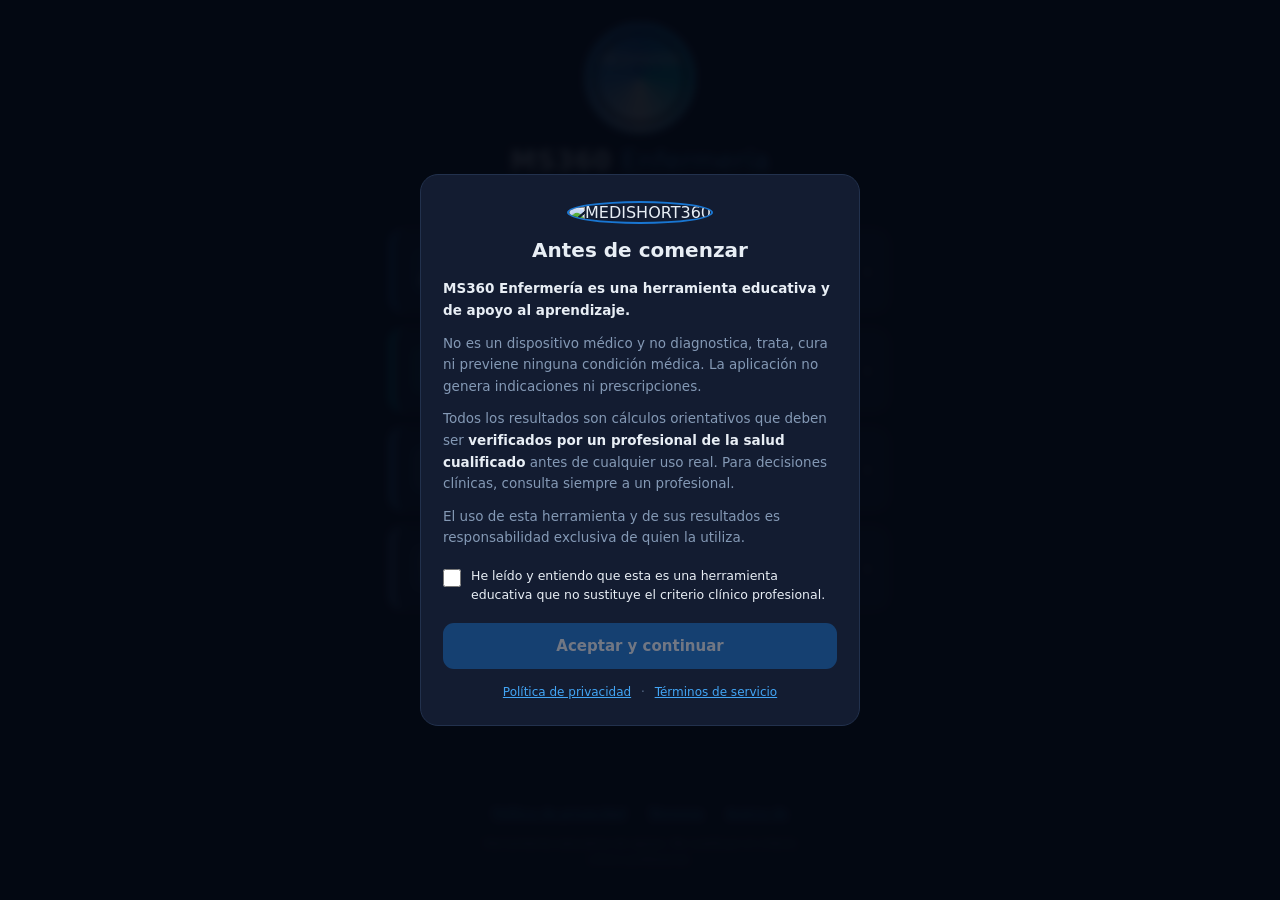
==== index.html @ 66e12395 "Add files via upload" ====
<!DOCTYPE html>
<html lang="es">
<head>
  <meta charset="UTF-8" />
  <meta name="viewport" content="width=device-width, initial-scale=1.0, maximum-scale=1.0, user-scalable=no, viewport-fit=cover" />
  <meta name="theme-color" content="#0a0f1d" />
  <title>MS360 Enfermería</title>
  <link rel="manifest" href="./manifest.json" />
  <link rel="icon" href="./icons/icon-192.png" />
  <link rel="apple-touch-icon" href="./icons/icon-192.png" />
  <link rel="stylesheet" href="./menu.css" />

  <!-- ═══ ESTILOS DEL GATE DE ACTIVACIÓN (app maestra) ═══ -->
  <style>
    #maestra-gate {
      display: none;
      position: fixed;
      inset: 0;
      z-index: 999999;
      background: radial-gradient(120% 90% at 50% -10%, #0f1729 0%, #0a0f1d 60%, #060912 100%);
      flex-direction: column;
      align-items: center;
      justify-content: center;
      padding: 24px;
      font-family: 'Segoe UI', system-ui, -apple-system, sans-serif;
      animation: maestraFadeIn 0.4s ease;
    }

    @keyframes maestraFadeIn {
      from { opacity: 0; transform: scale(1.02); }
      to   { opacity: 1; transform: scale(1); }
    }

    .maestra-card {
      width: 100%;
      max-width: 380px;
      background: #131c31;
      border: 1px solid #22314d;
      border-radius: 20px;
      padding: 34px 26px 28px;
      text-align: center;
      box-shadow: 0 0 40px rgba(25,118,210,0.12), 0 18px 50px rgba(0,0,0,0.55);
    }

    .maestra-logo-wrap {
      position: relative;
      width: 88px;
      height: 88px;
      margin: 0 auto 16px;
      display: grid;
      place-items: center;
    }
    .maestra-logo-ring {
      position: absolute;
      inset: -4px;
      border-radius: 50%;
      background: conic-gradient(#1976d2, #00cae0, #fff, #42a5f5, #1976d2);
      animation: maestraSpin 5s linear infinite;
      opacity: 0.9;
    }
    .maestra-logo {
      width: 82px;
      height: 82px;
      border-radius: 50%;
      object-fit: cover;
      position: relative;
      display: block;
      border: 3px solid #0a0f1d;
    }
    @keyframes maestraSpin {
      from { transform: rotate(0deg); }
      to   { transform: rotate(360deg); }
    }

    .maestra-title {
      font-size: 20px;
      font-weight: 700;
      color: #e8eef5;
      letter-spacing: 0.4px;
      margin: 0 0 3px;
    }
    .maestra-title span { color: #42a5f5; font-weight: 400; }

    .maestra-sub {
      font-size: 13px;
      color: #8499b5;
      margin: 0 0 26px;
      line-height: 1.5;
    }

    .maestra-label {
      font-size: 11px;
      font-weight: 600;
      color: #8499b5;
      letter-spacing: 1.2px;
      text-transform: uppercase;
      display: block;
      text-align: left;
      margin-bottom: 8px;
    }

    #maestra-input {
      width: 100%;
      background: #0f1729;
      border: 1.5px solid #22314d;
      border-radius: 10px;
      color: #00cae0;
      font-family: 'Courier New', monospace;
      font-size: 1.1rem;
      letter-spacing: 3px;
      text-align: center;
      padding: 13px 14px;
      outline: none;
      box-sizing: border-box;
      transition: border-color 0.2s, box-shadow 0.2s;
    }
    #maestra-input:focus {
      border-color: #1976d2;
      box-shadow: 0 0 0 3px rgba(25,118,210,0.18);
    }
    #maestra-input::placeholder {
      color: #3a4a68;
      letter-spacing: 2px;
      font-size: 0.9rem;
    }

    @keyframes maestraShake {
      0%,100% { transform: translateX(0); }
      20%     { transform: translateX(-6px); }
      40%     { transform: translateX(6px); }
      60%     { transform: translateX(-4px); }
      80%     { transform: translateX(4px); }
    }
    #maestra-input.shake {
      animation: maestraShake 0.4s ease;
      border-color: #ff6b81;
      box-shadow: 0 0 0 3px rgba(255,107,129,0.15);
    }

    #maestra-error {
      font-size: 12.5px;
      color: #ff6b81;
      margin: 9px 0 0;
      min-height: 17px;
      opacity: 0;
      transition: opacity 0.2s;
      font-weight: 600;
    }
    #maestra-error.visible { opacity: 1; }

    #maestra-btn {
      width: 100%;
      margin-top: 18px;
      padding: 14px;
      background: linear-gradient(135deg, #1976d2, #42a5f5);
      border: none;
      border-radius: 11px;
      color: #fff;
      font-size: 15px;
      font-weight: 700;
      letter-spacing: 0.4px;
      font-family: inherit;
      cursor: pointer;
      transition: opacity 0.2s, transform 0.12s;
    }
    #maestra-btn:active:not(:disabled) { transform: scale(0.98); }
    #maestra-btn:disabled { opacity: 0.55; cursor: progress; }

    .maestra-footer {
      margin-top: 20px;
      font-size: 11px;
      color: #5a6e8c;
      line-height: 1.5;
    }

    /* ── BOTÓN INSTALAR ── */
    #install-btn {
      display: none;
      position: fixed;
      bottom: 24px;
      left: 50%;
      transform: translateX(-50%);
      z-index: 9000;
      padding: 13px 28px;
      background: linear-gradient(135deg, #1976d2, #42a5f5);
      color: #fff;
      font-size: 14px;
      font-weight: 700;
      border: none;
      border-radius: 40px;
      box-shadow: 0 4px 20px rgba(25,118,210,0.45);
      cursor: pointer;
      white-space: nowrap;
      font-family: inherit;
    }
    #install-btn.visible { display: block; }
  </style>
</head>
<body>

  <!-- ══════════════════════════════════════════════════
       PANTALLA DE ACTIVACIÓN — bloquea TODA la app maestra
       Se muestra primero. Una vez activada, no vuelve a salir
       en este dispositivo (localStorage).
  ═══════════════════════════════════════════════════ -->
  <div id="maestra-gate">
    <div class="maestra-card">
      <div class="maestra-logo-wrap">
        <span class="maestra-logo-ring"></span>
        <img src="icons/logo-canal.png" alt="MEDISHORT360" class="maestra-logo" />
      </div>
      <h2 class="maestra-title">MS360 <span>Enfermería</span></h2>
      <p class="maestra-sub">Ingresa tu código de activación para acceder a las calculadoras.</p>

      <label class="maestra-label" for="maestra-input">Código de activación</label>
      <input
        type="text"
        id="maestra-input"
        maxlength="40"
        autocomplete="off"
        autocorrect="off"
        spellcheck="false"
        placeholder="XXXX-XXXX-XXXX"
      />
      <div id="maestra-error"></div>

      <button id="maestra-btn">Activar</button>

      <div class="maestra-footer">
        📺 Canal MEDISHORT360 · Calculadoras clínicas<br/>
        La activación se guarda en este dispositivo
      </div>
    </div>
  </div>

  <!-- ══════════════ APP ORIGINAL (sin modificar) ══════════════ -->

  <!-- DISCLAIMER PRIMER ARRANQUE -->
  <div class="disclaimer-overlay" id="disclaimer" hidden>
    <div class="disclaimer-card">
      <div class="disclaimer-logo">
        <img src="icons/logo-canal.png" alt="MEDISHORT360" />
      </div>
      <h2 class="disclaimer-title">Antes de comenzar</h2>
      <div class="disclaimer-body">
        <p><strong>MS360 Enfermería es una herramienta educativa y de apoyo al aprendizaje.</strong></p>
        <p>No es un dispositivo médico y no diagnostica, trata, cura ni previene ninguna condición médica. La aplicación no genera indicaciones ni prescripciones.</p>
        <p>Todos los resultados son cálculos orientativos que deben ser <strong>verificados por un profesional de la salud cualificado</strong> antes de cualquier uso real. Para decisiones clínicas, consulta siempre a un profesional.</p>
        <p>El uso de esta herramienta y de sus resultados es responsabilidad exclusiva de quien la utiliza.</p>
      </div>
      <label class="disclaimer-check">
        <input type="checkbox" id="disclaimer-accept-check" />
        <span>He leído y entiendo que esta es una herramienta educativa que no sustituye el criterio clínico profesional.</span>
      </label>
      <button class="disclaimer-btn" id="disclaimer-btn" disabled>Aceptar y continuar</button>
      <div class="disclaimer-links">
        <a href="privacidad/index.html" target="_blank">Política de privacidad</a>
        <span>·</span>
        <a href="terminos/index.html" target="_blank">Términos de servicio</a>
      </div>
    </div>
  </div>

  <main class="menu" id="menu">

    <header class="brand">
      <div class="brand-mark">
        <span class="logo-ring-spin"></span>
        <span class="logo-ring-pulse"></span>
        <img src="icons/logo-canal.png" alt="MEDISHORT360" class="brand-logo" />
      </div>
      <h1 class="brand-title">MS360 <span>Enfermería</span></h1>
      <p class="brand-sub">Calculadoras clínicas · MEDISHORT360</p>
    </header>

    <section class="grid" aria-label="Calculadoras disponibles">

      <!-- GRATIS: Porcentaje -->
      <button class="tool" data-app="porcentaje" style="--c:#1976d2">
        <span class="tool-icon">💉</span>
        <span class="tool-body">
          <span class="tool-name">Conversión de %</span>
          <span class="tool-desc">Porcentaje a mg/mL y dosis</span>
        </span>
        <span class="tool-go">›</span>
      </button>

      <!-- GRATIS: Dosis y Flujo -->
      <button class="tool" data-app="dosisflujo" style="--c:#00cae0">
        <span class="tool-icon">💧</span>
        <span class="tool-body">
          <span class="tool-name">Dosis y Goteo</span>
          <span class="tool-desc">Dosis en mL · goteo · flujo IV</span>
        </span>
        <span class="tool-go">›</span>
      </button>

      <!-- PREMIUM: ASPA -->
      <button class="tool locked" data-app="aspa" data-premium="1" style="--c:#42a5f5">
        <span class="tool-icon">⚗️</span>
        <span class="tool-body">
          <span class="tool-name">Regla del Aspa <span class="badge-pro">PRO</span></span>
          <span class="tool-desc">Diluciones por concentración</span>
        </span>
        <span class="tool-go">›</span>
      </button>

      <!-- PREMIUM: UCI -->
      <button class="tool locked" data-app="uci" data-premium="1" style="--c:#5e9be6">
        <span class="tool-icon">🫀</span>
        <span class="tool-body">
          <span class="tool-name">UCI: Balance + Antropometría <span class="badge-pro">PRO</span></span>
          <span class="tool-desc">Balance hídrico y cálculos antropométricos</span>
        </span>
        <span class="tool-go">›</span>
      </button>

    </section>

    <footer class="menu-foot">
      <button class="foot-link" id="open-privacy">Política de privacidad</button>
      <span class="foot-sep">·</span>
      <button class="foot-link" id="open-terms">Términos</button>
      <span class="foot-sep">·</span>
      <button class="foot-link" id="open-about">Acerca de</button>
      <p class="foot-disclaimer">Herramienta educativa de apoyo. No sustituye el criterio clínico profesional.</p>
    </footer>

  </main>

  <!-- VISTA DE CALCULADORA (iframe aislado) -->
  <section class="viewer" id="viewer" hidden>
    <header class="viewer-bar">
      <button class="back-btn" id="back-btn">‹ Inicio</button>
      <span class="viewer-title" id="viewer-title">—</span>
      <span class="viewer-spacer"></span>
    </header>
    <iframe class="viewer-frame" id="viewer-frame" title="Calculadora" referrerpolicy="no-referrer"></iframe>
  </section>

  <!-- BOTÓN INSTALAR APP -->
  <button id="install-btn">🩺 Instalar app</button>

  <script src="./menu.js"></script>

  <!-- Lógica del botón Instalar (PWA) — no toca menu.js -->
  <script>
    (function () {
      let promptInstalar = null;
      const btn = document.getElementById('install-btn');

      window.addEventListener('beforeinstallprompt', (e) => {
        e.preventDefault();
        promptInstalar = e;
        if (btn) btn.classList.add('visible');
      });

      window.addEventListener('appinstalled', () => {
        if (btn) btn.classList.remove('visible');
        promptInstalar = null;
      });

      if (btn) {
        btn.addEventListener('click', async () => {
          if (!promptInstalar) return;
          promptInstalar.prompt();
          await promptInstalar.userChoice;
          promptInstalar = null;
          btn.classList.remove('visible');
        });
      }
    })();
  </script>

  <!-- Script de activación Firebase (módulo ES) -->
  <script type="module" src="./activacion.js"></script>
</body>
</html>
---- menu.css ----
:root {
  --bg:        #0a0f1d;
  --bg-soft:   #0f1729;
  --card:      #131c31;
  --card-hi:   #182338;
  --blue:      #1976d2;
  --blue-lt:   #42a5f5;
  --cyan:      #00cae0;
  --white:     #e8eef5;
  --muted:     #8499b5;
  --dim:       #5a6e8c;
  --border:    #22314d;
  --pro:       #f0b429;
  --font:      'Segoe UI', system-ui, -apple-system, sans-serif;
}

* { margin: 0; padding: 0; box-sizing: border-box; -webkit-tap-highlight-color: transparent; }

html, body {
  height: 100%;
  background: var(--bg);
  color: var(--white);
  font-family: var(--font);
  overscroll-behavior: none;
}

/* ============ MENÚ ============ */
.menu {
  min-height: 100dvh;
  max-width: 540px;
  margin: 0 auto;
  padding: calc(env(safe-area-inset-top) + 28px) 20px 32px;
  display: flex;
  flex-direction: column;
}

/* Marca / header */
.brand {
  text-align: center;
  margin-bottom: 32px;
}

.brand-mark {
  position: relative;
  width: 100px;
  height: 100px;
  margin: 0 auto 18px;
  display: inline-grid;
  place-items: center;
}

.logo-ring-spin {
  position: absolute;
  inset: -5px;
  border-radius: 50%;
  background: conic-gradient(var(--blue), var(--cyan), #fff, var(--blue-lt), var(--blue));
  animation: spin-slow 5s linear infinite;
  opacity: 0.9;
}

.logo-ring-pulse {
  position: absolute;
  inset: -5px;
  border-radius: 50%;
  border: 2px solid var(--blue-lt);
  animation: pulse-ring 2.2s ease-out infinite;
}

.brand-logo {
  width: 94px;
  height: 94px;
  border-radius: 50%;
  object-fit: cover;
  position: relative;
  display: block;
  border: 3px solid var(--bg);
  animation: float 4s ease-in-out infinite;
}

@keyframes spin-slow {
  from { transform: rotate(0deg); }
  to   { transform: rotate(360deg); }
}

@keyframes pulse-ring {
  0%   { opacity: 0.7; transform: scale(1); }
  100% { opacity: 0;   transform: scale(1.38); }
}

@keyframes float {
  0%, 100% { transform: translateY(0); }
  50%      { transform: translateY(-8px); }
}

.brand-title {
  font-size: 26px;
  font-weight: 700;
  letter-spacing: 0.5px;
}
.brand-title span { color: var(--blue-lt); font-weight: 400; }

.brand-sub {
  font-size: 12.5px;
  color: var(--muted);
  margin-top: 5px;
  letter-spacing: 0.3px;
}

/* Grid de herramientas */
.grid {
  display: flex;
  flex-direction: column;
  gap: 13px;
  flex: 1;
}

.tool {
  display: flex;
  align-items: center;
  gap: 15px;
  width: 100%;
  background: var(--card);
  border: 1px solid var(--border);
  border-left: 4px solid var(--c);
  border-radius: 16px;
  padding: 17px 16px;
  cursor: pointer;
  text-align: left;
  color: var(--white);
  font-family: inherit;
  transition: background 0.18s ease, transform 0.12s ease, border-color 0.18s ease;
}

.tool:active {
  transform: scale(0.985);
  background: var(--card-hi);
}

@media (hover: hover) {
  .tool:hover { background: var(--card-hi); border-color: var(--c); }
}

.tool-icon {
  font-size: 27px;
  width: 50px;
  height: 50px;
  flex-shrink: 0;
  display: grid;
  place-items: center;
  background: color-mix(in srgb, var(--c) 16%, transparent);
  border-radius: 12px;
}

.tool-body {
  flex: 1;
  display: flex;
  flex-direction: column;
  gap: 3px;
  min-width: 0;
}

.tool-name {
  font-size: 15.5px;
  font-weight: 600;
  display: flex;
  align-items: center;
  gap: 7px;
  flex-wrap: wrap;
}

.tool-desc {
  font-size: 12.5px;
  color: var(--muted);
  line-height: 1.3;
}

.tool-go {
  font-size: 26px;
  color: var(--dim);
  font-weight: 300;
  flex-shrink: 0;
}

.badge-pro {
  font-size: 9.5px;
  font-weight: 800;
  letter-spacing: 0.6px;
  color: #1a1200;
  background: var(--pro);
  padding: 2px 7px;
  border-radius: 6px;
}

/* Footer */
.menu-foot {
  margin-top: 28px;
  text-align: center;
}

.foot-link {
  background: none;
  border: none;
  color: var(--blue-lt);
  font-size: 12.5px;
  font-family: inherit;
  cursor: pointer;
  padding: 4px;
  text-decoration: underline;
  text-underline-offset: 2px;
}

.foot-sep { color: var(--dim); font-size: 12px; }

.foot-disclaimer {
  font-size: 11px;
  color: var(--dim);
  margin-top: 12px;
  line-height: 1.45;
  max-width: 320px;
  margin-left: auto;
  margin-right: auto;
}

/* ============ VISOR (iframe) ============ */
.viewer {
  position: fixed;
  inset: 0;
  z-index: 100;
  display: flex;
  flex-direction: column;
  background: var(--bg);
}

.viewer[hidden] { display: none; }

.viewer-bar {
  display: flex;
  align-items: center;
  gap: 10px;
  padding: calc(env(safe-area-inset-top) + 8px) 12px 8px;
  background: var(--bg-soft);
  border-bottom: 1px solid var(--border);
  flex-shrink: 0;
}

.back-btn {
  background: var(--blue);
  color: #fff;
  border: none;
  border-radius: 9px;
  padding: 9px 15px 9px 11px;
  font-size: 14.5px;
  font-weight: 600;
  font-family: inherit;
  cursor: pointer;
}
.back-btn:active { background: var(--blue-lt); }

.viewer-title {
  font-size: 14px;
  font-weight: 600;
  color: var(--muted);
}

.viewer-spacer { flex: 1; }

.viewer-frame {
  flex: 1 1 auto;
  width: 100%;
  height: 100%;
  min-height: 0;
  border: none;
  background: var(--bg);
}

/* Accesibilidad */
.tool:focus-visible,
.back-btn:focus-visible,
.foot-link:focus-visible {
  outline: 2px solid var(--blue-lt);
  outline-offset: 2px;
}

@media (prefers-reduced-motion: reduce) {
  .logo-ring-spin,
  .logo-ring-pulse,
  .brand-logo { animation: none; }
  .tool { transition: none; }
}

/* ============ DISCLAIMER PRIMER ARRANQUE ============ */
.disclaimer-overlay {
  position: fixed;
  inset: 0;
  z-index: 500;
  background: rgba(4, 8, 18, 0.92);
  backdrop-filter: blur(4px);
  display: flex;
  align-items: center;
  justify-content: center;
  padding: 20px;
  overflow-y: auto;
}

.disclaimer-overlay[hidden] { display: none; }

.disclaimer-card {
  background: var(--card);
  border: 1px solid var(--border);
  border-radius: 18px;
  max-width: 440px;
  width: 100%;
  padding: 26px 22px;
  margin: auto;
}

.disclaimer-logo {
  text-align: center;
  margin-bottom: 14px;
}
.disclaimer-logo img {
  width: 64px;
  height: 64px;
  border-radius: 50%;
  border: 2px solid var(--blue);
}

.disclaimer-title {
  text-align: center;
  font-size: 20px;
  font-weight: 700;
  margin-bottom: 16px;
  color: var(--white);
}

.disclaimer-body p {
  font-size: 13.5px;
  color: var(--muted);
  margin-bottom: 11px;
  line-height: 1.6;
}
.disclaimer-body strong { color: var(--white); }

.disclaimer-check {
  display: flex;
  align-items: flex-start;
  gap: 10px;
  margin: 18px 0;
  cursor: pointer;
  font-size: 12.5px;
  color: var(--text);
  line-height: 1.5;
}
.disclaimer-check input {
  margin-top: 2px;
  width: 18px;
  height: 18px;
  flex-shrink: 0;
  accent-color: var(--blue);
}

.disclaimer-btn {
  width: 100%;
  padding: 14px;
  border: none;
  border-radius: 11px;
  background: var(--blue);
  color: #fff;
  font-size: 15px;
  font-weight: 700;
  font-family: inherit;
  cursor: pointer;
  transition: opacity 0.2s ease;
}
.disclaimer-btn:disabled {
  opacity: 0.4;
  cursor: not-allowed;
}

.disclaimer-links {
  text-align: center;
  margin-top: 16px;
  font-size: 12px;
}
.disclaimer-links a { color: var(--blue-lt); text-decoration: underline; }
.disclaimer-links span { color: var(--dim); margin: 0 6px; }
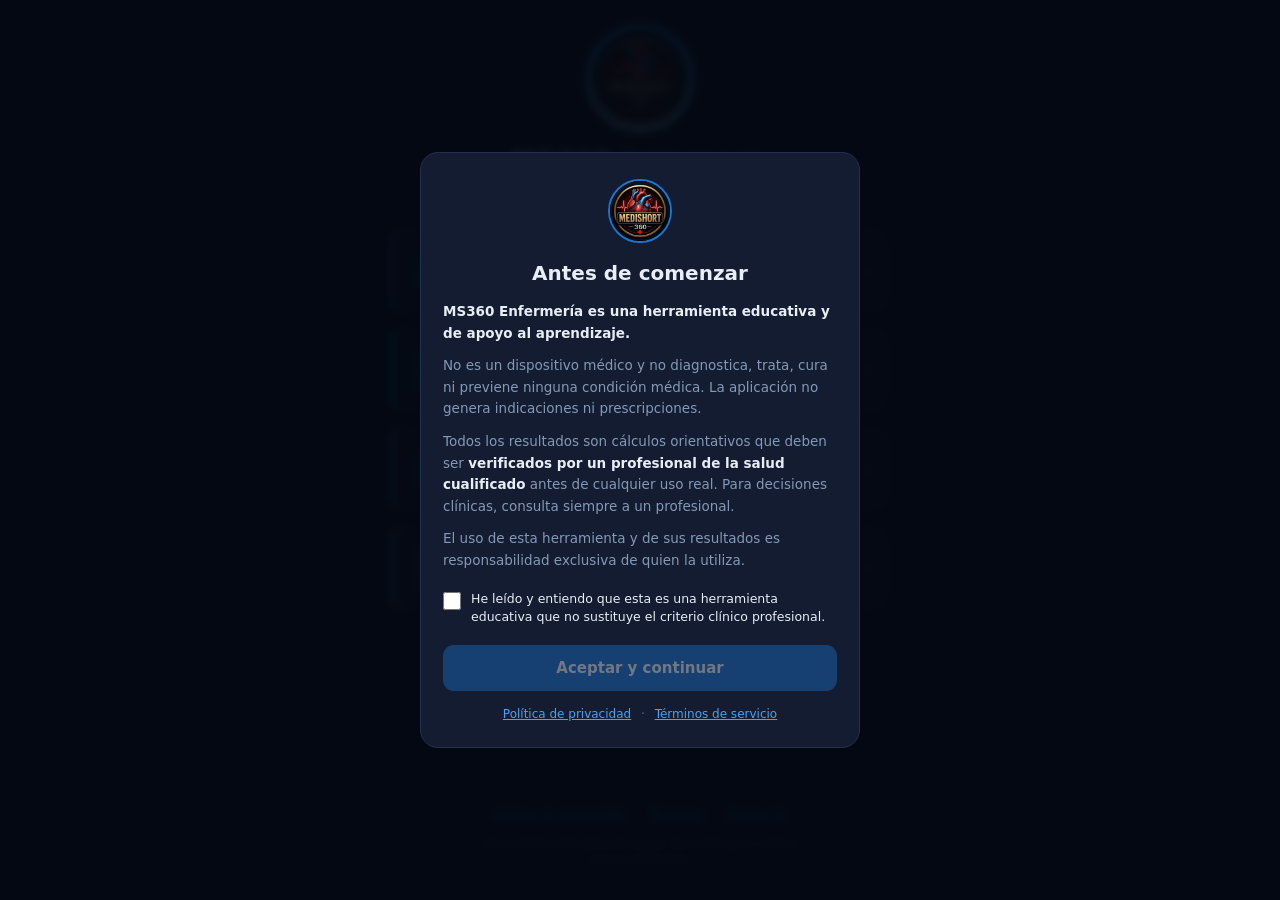
==== commit f019fd9a: "Eliminar sistema de licencias por códigos y preparar para Google Play La app pasa a venderse como ap" ====
--- a/index.html
+++ b/index.html
@@ -10,170 +10,8 @@
   <link rel="apple-touch-icon" href="./icons/icon-192.png" />
   <link rel="stylesheet" href="./menu.css" />
 
-  <!-- ═══ ESTILOS DEL GATE DE ACTIVACIÓN (app maestra) ═══ -->
   <style>
-    #maestra-gate {
-      display: none;
-      position: fixed;
-      inset: 0;
-      z-index: 999999;
-      background: radial-gradient(120% 90% at 50% -10%, #0f1729 0%, #0a0f1d 60%, #060912 100%);
-      flex-direction: column;
-      align-items: center;
-      justify-content: center;
-      padding: 24px;
-      font-family: 'Segoe UI', system-ui, -apple-system, sans-serif;
-      animation: maestraFadeIn 0.4s ease;
-    }
-
-    @keyframes maestraFadeIn {
-      from { opacity: 0; transform: scale(1.02); }
-      to   { opacity: 1; transform: scale(1); }
-    }
-
-    .maestra-card {
-      width: 100%;
-      max-width: 380px;
-      background: #131c31;
-      border: 1px solid #22314d;
-      border-radius: 20px;
-      padding: 34px 26px 28px;
-      text-align: center;
-      box-shadow: 0 0 40px rgba(25,118,210,0.12), 0 18px 50px rgba(0,0,0,0.55);
-    }
-
-    .maestra-logo-wrap {
-      position: relative;
-      width: 88px;
-      height: 88px;
-      margin: 0 auto 16px;
-      display: grid;
-      place-items: center;
-    }
-    .maestra-logo-ring {
-      position: absolute;
-      inset: -4px;
-      border-radius: 50%;
-      background: conic-gradient(#1976d2, #00cae0, #fff, #42a5f5, #1976d2);
-      animation: maestraSpin 5s linear infinite;
-      opacity: 0.9;
-    }
-    .maestra-logo {
-      width: 82px;
-      height: 82px;
-      border-radius: 50%;
-      object-fit: cover;
-      position: relative;
-      display: block;
-      border: 3px solid #0a0f1d;
-    }
-    @keyframes maestraSpin {
-      from { transform: rotate(0deg); }
-      to   { transform: rotate(360deg); }
-    }
-
-    .maestra-title {
-      font-size: 20px;
-      font-weight: 700;
-      color: #e8eef5;
-      letter-spacing: 0.4px;
-      margin: 0 0 3px;
-    }
-    .maestra-title span { color: #42a5f5; font-weight: 400; }
-
-    .maestra-sub {
-      font-size: 13px;
-      color: #8499b5;
-      margin: 0 0 26px;
-      line-height: 1.5;
-    }
-
-    .maestra-label {
-      font-size: 11px;
-      font-weight: 600;
-      color: #8499b5;
-      letter-spacing: 1.2px;
-      text-transform: uppercase;
-      display: block;
-      text-align: left;
-      margin-bottom: 8px;
-    }
-
-    #maestra-input {
-      width: 100%;
-      background: #0f1729;
-      border: 1.5px solid #22314d;
-      border-radius: 10px;
-      color: #00cae0;
-      font-family: 'Courier New', monospace;
-      font-size: 1.1rem;
-      letter-spacing: 3px;
-      text-align: center;
-      padding: 13px 14px;
-      outline: none;
-      box-sizing: border-box;
-      transition: border-color 0.2s, box-shadow 0.2s;
-    }
-    #maestra-input:focus {
-      border-color: #1976d2;
-      box-shadow: 0 0 0 3px rgba(25,118,210,0.18);
-    }
-    #maestra-input::placeholder {
-      color: #3a4a68;
-      letter-spacing: 2px;
-      font-size: 0.9rem;
-    }
-
-    @keyframes maestraShake {
-      0%,100% { transform: translateX(0); }
-      20%     { transform: translateX(-6px); }
-      40%     { transform: translateX(6px); }
-      60%     { transform: translateX(-4px); }
-      80%     { transform: translateX(4px); }
-    }
-    #maestra-input.shake {
-      animation: maestraShake 0.4s ease;
-      border-color: #ff6b81;
-      box-shadow: 0 0 0 3px rgba(255,107,129,0.15);
-    }
-
-    #maestra-error {
-      font-size: 12.5px;
-      color: #ff6b81;
-      margin: 9px 0 0;
-      min-height: 17px;
-      opacity: 0;
-      transition: opacity 0.2s;
-      font-weight: 600;
-    }
-    #maestra-error.visible { opacity: 1; }
-
-    #maestra-btn {
-      width: 100%;
-      margin-top: 18px;
-      padding: 14px;
-      background: linear-gradient(135deg, #1976d2, #42a5f5);
-      border: none;
-      border-radius: 11px;
-      color: #fff;
-      font-size: 15px;
-      font-weight: 700;
-      letter-spacing: 0.4px;
-      font-family: inherit;
-      cursor: pointer;
-      transition: opacity 0.2s, transform 0.12s;
-    }
-    #maestra-btn:active:not(:disabled) { transform: scale(0.98); }
-    #maestra-btn:disabled { opacity: 0.55; cursor: progress; }
-
-    .maestra-footer {
-      margin-top: 20px;
-      font-size: 11px;
-      color: #5a6e8c;
-      line-height: 1.5;
-    }
-
-    /* ── BOTÓN INSTALAR ── */
+    /* ── BOTÓN INSTALAR (solo PWA en navegador) ── */
     #install-btn {
       display: none;
       position: fixed;
@@ -198,43 +36,6 @@
 </head>
 <body>
 
-  <!-- ══════════════════════════════════════════════════
-       PANTALLA DE ACTIVACIÓN — bloquea TODA la app maestra
-       Se muestra primero. Una vez activada, no vuelve a salir
-       en este dispositivo (localStorage).
-  ═══════════════════════════════════════════════════ -->
-  <div id="maestra-gate">
-    <div class="maestra-card">
-      <div class="maestra-logo-wrap">
-        <span class="maestra-logo-ring"></span>
-        <img src="icons/logo-canal.png" alt="MEDISHORT360" class="maestra-logo" />
-      </div>
-      <h2 class="maestra-title">MS360 <span>Enfermería</span></h2>
-      <p class="maestra-sub">Ingresa tu código de activación para acceder a las calculadoras.</p>
-
-      <label class="maestra-label" for="maestra-input">Código de activación</label>
-      <input
-        type="text"
-        id="maestra-input"
-        maxlength="40"
-        autocomplete="off"
-        autocorrect="off"
-        spellcheck="false"
-        placeholder="XXXX-XXXX-XXXX"
-      />
-      <div id="maestra-error"></div>
-
-      <button id="maestra-btn">Activar</button>
-
-      <div class="maestra-footer">
-        📺 Canal MEDISHORT360 · Calculadoras clínicas<br/>
-        La activación se guarda en este dispositivo
-      </div>
-    </div>
-  </div>
-
-  <!-- ══════════════ APP ORIGINAL (sin modificar) ══════════════ -->
-
   <!-- DISCLAIMER PRIMER ARRANQUE -->
   <div class="disclaimer-overlay" id="disclaimer" hidden>
     <div class="disclaimer-card">
@@ -254,9 +55,9 @@
       </label>
       <button class="disclaimer-btn" id="disclaimer-btn" disabled>Aceptar y continuar</button>
       <div class="disclaimer-links">
-        <a href="privacidad/index.html" target="_blank">Política de privacidad</a>
+        <a href="./privacidad/index.html">Política de privacidad</a>
         <span>·</span>
-        <a href="terminos/index.html" target="_blank">Términos de servicio</a>
+        <a href="./terminos/index.html">Términos de servicio</a>
       </div>
     </div>
   </div>
@@ -275,7 +76,7 @@
 
     <section class="grid" aria-label="Calculadoras disponibles">
 
-      <!-- GRATIS: Porcentaje -->
+      <!-- Porcentaje -->
       <button class="tool" data-app="porcentaje" style="--c:#1976d2">
         <span class="tool-icon">💉</span>
         <span class="tool-body">
@@ -285,7 +86,7 @@
         <span class="tool-go">›</span>
       </button>
 
-      <!-- GRATIS: Dosis y Flujo -->
+      <!-- Dosis y Flujo -->
       <button class="tool" data-app="dosisflujo" style="--c:#00cae0">
         <span class="tool-icon">💧</span>
         <span class="tool-body">
@@ -295,21 +96,21 @@
         <span class="tool-go">›</span>
       </button>
 
-      <!-- PREMIUM: ASPA -->
-      <button class="tool locked" data-app="aspa" data-premium="1" style="--c:#42a5f5">
+      <!-- ASPA -->
+      <button class="tool" data-app="aspa" style="--c:#42a5f5">
         <span class="tool-icon">⚗️</span>
         <span class="tool-body">
-          <span class="tool-name">Regla del Aspa <span class="badge-pro">PRO</span></span>
+          <span class="tool-name">Regla del Aspa</span>
           <span class="tool-desc">Diluciones por concentración</span>
         </span>
         <span class="tool-go">›</span>
       </button>
 
-      <!-- PREMIUM: UCI -->
-      <button class="tool locked" data-app="uci" data-premium="1" style="--c:#5e9be6">
+      <!-- UCI -->
+      <button class="tool" data-app="uci" style="--c:#5e9be6">
         <span class="tool-icon">🫀</span>
         <span class="tool-body">
-          <span class="tool-name">UCI: Balance + Antropometría <span class="badge-pro">PRO</span></span>
+          <span class="tool-name">UCI: Balance + Antropometría</span>
           <span class="tool-desc">Balance hídrico y cálculos antropométricos</span>
         </span>
         <span class="tool-go">›</span>
@@ -371,8 +172,5 @@
       }
     })();
   </script>
-
-  <!-- Script de activación Firebase (módulo ES) -->
-  <script type="module" src="./activacion.js"></script>
 </body>
 </html>
--- a/menu.css
+++ b/menu.css
@@ -10,7 +10,6 @@
   --muted:     #8499b5;
   --dim:       #5a6e8c;
   --border:    #22314d;
-  --pro:       #f0b429;
   --font:      'Segoe UI', system-ui, -apple-system, sans-serif;
 }
 
@@ -179,16 +178,6 @@
   color: var(--dim);
   font-weight: 300;
   flex-shrink: 0;
-}
-
-.badge-pro {
-  font-size: 9.5px;
-  font-weight: 800;
-  letter-spacing: 0.6px;
-  color: #1a1200;
-  background: var(--pro);
-  padding: 2px 7px;
-  border-radius: 6px;
 }
 
 /* Footer */
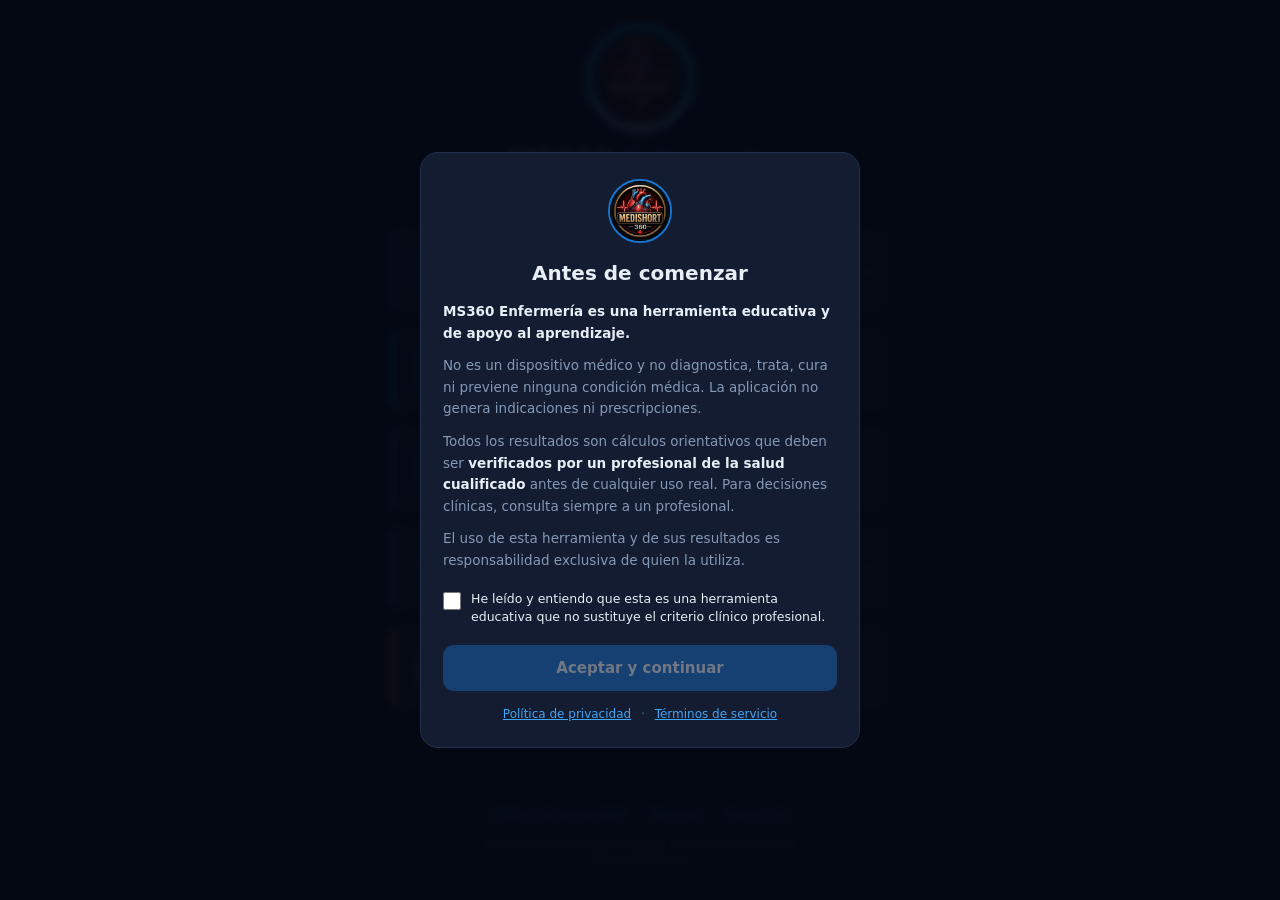
==== commit 6da655ea: "Añadir el simulador Dräger Evita 4 como módulo de MS360 Enfermería Incorpora en ventilador/ el simul" ====
--- a/index.html
+++ b/index.html
@@ -10,8 +10,170 @@
   <link rel="apple-touch-icon" href="./icons/icon-192.png" />
   <link rel="stylesheet" href="./menu.css" />
 
+  <!-- ═══ ESTILOS DEL GATE DE ACTIVACIÓN (app maestra) ═══ -->
   <style>
-    /* ── BOTÓN INSTALAR (solo PWA en navegador) ── */
+    #maestra-gate {
+      display: none;
+      position: fixed;
+      inset: 0;
+      z-index: 999999;
+      background: radial-gradient(120% 90% at 50% -10%, #0f1729 0%, #0a0f1d 60%, #060912 100%);
+      flex-direction: column;
+      align-items: center;
+      justify-content: center;
+      padding: 24px;
+      font-family: 'Segoe UI', system-ui, -apple-system, sans-serif;
+      animation: maestraFadeIn 0.4s ease;
+    }
+
+    @keyframes maestraFadeIn {
+      from { opacity: 0; transform: scale(1.02); }
+      to   { opacity: 1; transform: scale(1); }
+    }
+
+    .maestra-card {
+      width: 100%;
+      max-width: 380px;
+      background: #131c31;
+      border: 1px solid #22314d;
+      border-radius: 20px;
+      padding: 34px 26px 28px;
+      text-align: center;
+      box-shadow: 0 0 40px rgba(25,118,210,0.12), 0 18px 50px rgba(0,0,0,0.55);
+    }
+
+    .maestra-logo-wrap {
+      position: relative;
+      width: 88px;
+      height: 88px;
+      margin: 0 auto 16px;
+      display: grid;
+      place-items: center;
+    }
+    .maestra-logo-ring {
+      position: absolute;
+      inset: -4px;
+      border-radius: 50%;
+      background: conic-gradient(#1976d2, #00cae0, #fff, #42a5f5, #1976d2);
+      animation: maestraSpin 5s linear infinite;
+      opacity: 0.9;
+    }
+    .maestra-logo {
+      width: 82px;
+      height: 82px;
+      border-radius: 50%;
+      object-fit: cover;
+      position: relative;
+      display: block;
+      border: 3px solid #0a0f1d;
+    }
+    @keyframes maestraSpin {
+      from { transform: rotate(0deg); }
+      to   { transform: rotate(360deg); }
+    }
+
+    .maestra-title {
+      font-size: 20px;
+      font-weight: 700;
+      color: #e8eef5;
+      letter-spacing: 0.4px;
+      margin: 0 0 3px;
+    }
+    .maestra-title span { color: #42a5f5; font-weight: 400; }
+
+    .maestra-sub {
+      font-size: 13px;
+      color: #8499b5;
+      margin: 0 0 26px;
+      line-height: 1.5;
+    }
+
+    .maestra-label {
+      font-size: 11px;
+      font-weight: 600;
+      color: #8499b5;
+      letter-spacing: 1.2px;
+      text-transform: uppercase;
+      display: block;
+      text-align: left;
+      margin-bottom: 8px;
+    }
+
+    #maestra-input {
+      width: 100%;
+      background: #0f1729;
+      border: 1.5px solid #22314d;
+      border-radius: 10px;
+      color: #00cae0;
+      font-family: 'Courier New', monospace;
+      font-size: 1.1rem;
+      letter-spacing: 3px;
+      text-align: center;
+      padding: 13px 14px;
+      outline: none;
+      box-sizing: border-box;
+      transition: border-color 0.2s, box-shadow 0.2s;
+    }
+    #maestra-input:focus {
+      border-color: #1976d2;
+      box-shadow: 0 0 0 3px rgba(25,118,210,0.18);
+    }
+    #maestra-input::placeholder {
+      color: #3a4a68;
+      letter-spacing: 2px;
+      font-size: 0.9rem;
+    }
+
+    @keyframes maestraShake {
+      0%,100% { transform: translateX(0); }
+      20%     { transform: translateX(-6px); }
+      40%     { transform: translateX(6px); }
+      60%     { transform: translateX(-4px); }
+      80%     { transform: translateX(4px); }
+    }
+    #maestra-input.shake {
+      animation: maestraShake 0.4s ease;
+      border-color: #ff6b81;
+      box-shadow: 0 0 0 3px rgba(255,107,129,0.15);
+    }
+
+    #maestra-error {
+      font-size: 12.5px;
+      color: #ff6b81;
+      margin: 9px 0 0;
+      min-height: 17px;
+      opacity: 0;
+      transition: opacity 0.2s;
+      font-weight: 600;
+    }
+    #maestra-error.visible { opacity: 1; }
+
+    #maestra-btn {
+      width: 100%;
+      margin-top: 18px;
+      padding: 14px;
+      background: linear-gradient(135deg, #1976d2, #42a5f5);
+      border: none;
+      border-radius: 11px;
+      color: #fff;
+      font-size: 15px;
+      font-weight: 700;
+      letter-spacing: 0.4px;
+      font-family: inherit;
+      cursor: pointer;
+      transition: opacity 0.2s, transform 0.12s;
+    }
+    #maestra-btn:active:not(:disabled) { transform: scale(0.98); }
+    #maestra-btn:disabled { opacity: 0.55; cursor: progress; }
+
+    .maestra-footer {
+      margin-top: 20px;
+      font-size: 11px;
+      color: #5a6e8c;
+      line-height: 1.5;
+    }
+
+    /* ── BOTÓN INSTALAR ── */
     #install-btn {
       display: none;
       position: fixed;
@@ -36,6 +198,43 @@
 </head>
 <body>
 
+  <!-- ══════════════════════════════════════════════════
+       PANTALLA DE ACTIVACIÓN — bloquea TODA la app maestra
+       Se muestra primero. Una vez activada, no vuelve a salir
+       en este dispositivo (localStorage).
+  ═══════════════════════════════════════════════════ -->
+  <div id="maestra-gate">
+    <div class="maestra-card">
+      <div class="maestra-logo-wrap">
+        <span class="maestra-logo-ring"></span>
+        <img src="icons/logo-canal.png" alt="MEDISHORT360" class="maestra-logo" />
+      </div>
+      <h2 class="maestra-title">MS360 <span>Enfermería</span></h2>
+      <p class="maestra-sub">Ingresa tu código de activación para acceder a las calculadoras.</p>
+
+      <label class="maestra-label" for="maestra-input">Código de activación</label>
+      <input
+        type="text"
+        id="maestra-input"
+        maxlength="40"
+        autocomplete="off"
+        autocorrect="off"
+        spellcheck="false"
+        placeholder="XXXX-XXXX-XXXX"
+      />
+      <div id="maestra-error"></div>
+
+      <button id="maestra-btn">Activar</button>
+
+      <div class="maestra-footer">
+        📺 Canal MEDISHORT360 · Calculadoras clínicas<br/>
+        La activación se guarda en este dispositivo
+      </div>
+    </div>
+  </div>
+
+  <!-- ══════════════ APP ORIGINAL (sin modificar) ══════════════ -->
+
   <!-- DISCLAIMER PRIMER ARRANQUE -->
   <div class="disclaimer-overlay" id="disclaimer" hidden>
     <div class="disclaimer-card">
@@ -55,9 +254,9 @@
       </label>
       <button class="disclaimer-btn" id="disclaimer-btn" disabled>Aceptar y continuar</button>
       <div class="disclaimer-links">
-        <a href="./privacidad/index.html">Política de privacidad</a>
+        <a href="privacidad/index.html" target="_blank">Política de privacidad</a>
         <span>·</span>
-        <a href="./terminos/index.html">Términos de servicio</a>
+        <a href="terminos/index.html" target="_blank">Términos de servicio</a>
       </div>
     </div>
   </div>
@@ -76,7 +275,7 @@
 
     <section class="grid" aria-label="Calculadoras disponibles">
 
-      <!-- Porcentaje -->
+      <!-- GRATIS: Porcentaje -->
       <button class="tool" data-app="porcentaje" style="--c:#1976d2">
         <span class="tool-icon">💉</span>
         <span class="tool-body">
@@ -86,7 +285,7 @@
         <span class="tool-go">›</span>
       </button>
 
-      <!-- Dosis y Flujo -->
+      <!-- GRATIS: Dosis y Flujo -->
       <button class="tool" data-app="dosisflujo" style="--c:#00cae0">
         <span class="tool-icon">💧</span>
         <span class="tool-body">
@@ -96,22 +295,32 @@
         <span class="tool-go">›</span>
       </button>
 
-      <!-- ASPA -->
-      <button class="tool" data-app="aspa" style="--c:#42a5f5">
+      <!-- PREMIUM: ASPA -->
+      <button class="tool locked" data-app="aspa" data-premium="1" style="--c:#42a5f5">
         <span class="tool-icon">⚗️</span>
         <span class="tool-body">
-          <span class="tool-name">Regla del Aspa</span>
+          <span class="tool-name">Regla del Aspa <span class="badge-pro">PRO</span></span>
           <span class="tool-desc">Diluciones por concentración</span>
         </span>
         <span class="tool-go">›</span>
       </button>
 
-      <!-- UCI -->
-      <button class="tool" data-app="uci" style="--c:#5e9be6">
+      <!-- PREMIUM: UCI -->
+      <button class="tool locked" data-app="uci" data-premium="1" style="--c:#5e9be6">
         <span class="tool-icon">🫀</span>
         <span class="tool-body">
-          <span class="tool-name">UCI: Balance + Antropometría</span>
+          <span class="tool-name">UCI: Balance + Antropometría <span class="badge-pro">PRO</span></span>
           <span class="tool-desc">Balance hídrico y cálculos antropométricos</span>
+        </span>
+        <span class="tool-go">›</span>
+      </button>
+
+      <!-- PREMIUM: Simulador de ventilación mecánica -->
+      <button class="tool locked" data-app="ventilador" data-premium="1" style="--c:#d9b44a">
+        <span class="tool-icon">🫁</span>
+        <span class="tool-body">
+          <span class="tool-name">Simulador Dräger Evita 4 <span class="badge-pro">PRO</span></span>
+          <span class="tool-desc">Ventilación mecánica en entorno seguro</span>
         </span>
         <span class="tool-go">›</span>
       </button>
@@ -172,5 +381,8 @@
       }
     })();
   </script>
+
+  <!-- Script de activación Firebase (módulo ES) -->
+  <script type="module" src="./activacion.js"></script>
 </body>
 </html>
